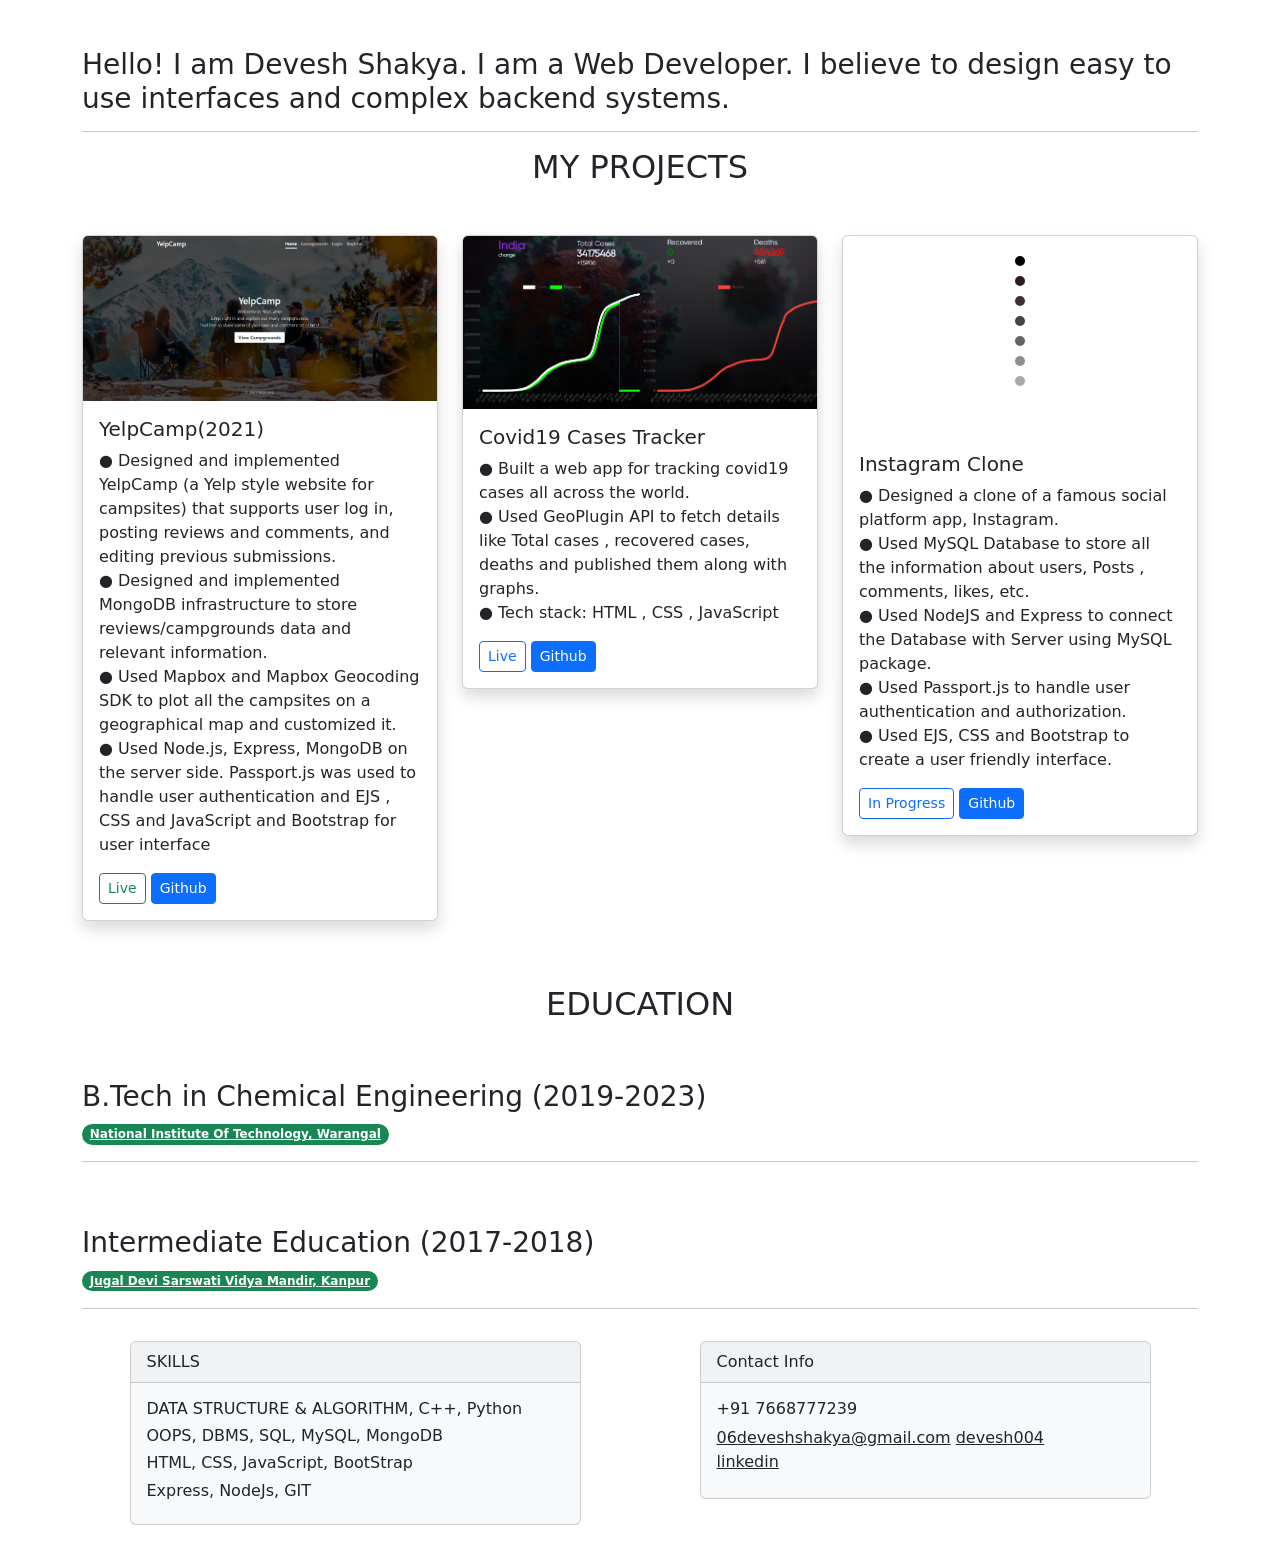
==== index.html @ 503ce920 "changed projects detail" ====
<!DOCTYPE html>
<html lang="en">
<head>
    <meta charset="UTF-8">
    <meta http-equiv="X-UA-Compatible" content="IE=edge">
    <meta name="viewport" content="width=device-width, initial-scale=1.0">
    <title>Devesh Shakya</title>
    <link href="https://cdn.jsdelivr.net/npm/bootstrap@5.1.3/dist/css/bootstrap.min.css" rel="stylesheet" integrity="sha384-1BmE4kWBq78iYhFldvKuhfTAU6auU8tT94WrHftjDbrCEXSU1oBoqyl2QvZ6jIW3" crossorigin="anonymous">
    <link rel="stylesheet" href="./app.css">
</head>
<body>
    <div class="container mt-5">
        <h3 style="font-weight: 100;">Hello! I am Devesh Shakya. I am a Web Developer. I believe to design easy to use interfaces and complex backend systems.</h3>
        <hr>
    <h2 class="mb-5 text-center">MY PROJECTS</h2>
    <div class="row justify-content-center">
        <div class="col-md-4 myclass">
            <div  class="card shadow mb-3">
            <img src="/YelpCamp.png" class="card-img-top" alt="...">
            <div class="card-body">
              <h5 class="card-title">YelpCamp(2021)</h5>
              <p class="card-text">● Designed and implemented YelpCamp (a Yelp style website for
                campsites) that supports user log in, posting reviews and
                comments, and editing previous submissions. <br>
                ● Designed and implemented MongoDB infrastructure to store
                reviews/campgrounds data and relevant information. <br>
                ● Used Mapbox and Mapbox Geocoding SDK to plot all the
                campsites on a geographical map and customized it. <br>
                ● Used Node.js, Express, MongoDB on the server side. Passport.js
                was used to handle user authentication and EJS , CSS and
                JavaScript and Bootstrap for user interface</p>
              <a href="https://yelp05camp.herokuapp.com/" class="btn btn-outline-success btn-sm">Live</a>
              <a href="https://github.com/devesh004/YelpCamp-2021-.git" class="btn btn-primary btn-sm">Github</a>
            </div>
          </div>
        </div>
        <div class="col-md-4 myclass">
            <div class="card shadow mb-3">
            <img  src="/corona.png" class="card-img-top" alt="...">
            <div class="card-body">
              <h5 class="card-title">Covid19 Cases Tracker</h5>
              <p class="card-text">● Built a web app for tracking covid19 cases all across the world. <br>
                ● Used GeoPlugin API to fetch details like Total cases , recovered
                cases, deaths and published them along with graphs. <br>
                ● Tech stack: HTML , CSS , JavaScript</p>
              <a href="https://devesh004.github.io/corona-stat/" class="btn btn-outline-primary btn-sm">Live</a>
              <a href="https://github.com/devesh004/corona-stat.git" class="btn btn-primary btn-sm">Github</a>
            </div>
          </div>
        </div>
        <div class="col-md-4 myclass">
            <div class="card shadow mb-3">
            <!-- <img  src="https://c.tenor.com/-iQZrXlyW2oAAAAC/typing-dots.gif" class="card-img-top" alt="...">  -->
                <div class="con">
                    <div class="ball"></div>
                    <div class="ball"></div>
                    <div class="ball"></div>
                    <div class="ball"></div>
                    <div class="ball"></div>
                    <div class="ball"></div>
                    <div class="ball"></div>
                </div>
                <div class="card-body">
                    <h5 class="card-title">Instagram Clone</h5>
                    <p class="card-text">● Designed a clone of a famous social platform app, Instagram. <br>
                      ● Used MySQL Database to store all the information about users,
                      Posts , comments, likes, etc. <br>
                      ● Used NodeJS and Express to connect the Database with Server
                      using MySQL package. <br>
                      ● Used Passport.js to handle user authentication and authorization. <br>
                      ● Used EJS, CSS and Bootstrap to create a user friendly interface.</p>
                    <a href="#" class="btn btn-outline-primary btn-sm">In Progress</a>
                    <a href="https://github.com/devesh004/insta_clone.git" class="btn btn-primary btn-sm">Github</a>
                </div>
            </div>
        </div>
    <h2 class="mt-5 text-center">EDUCATION</h2>
    <div class="mt-5 text-right">
        <h3>B.Tech in Chemical Engineering (2019-2023)</h3>
        <a class="badge rounded-pill bg-success" href="https://www.nitw.ac.in/">National Institute Of Technology, Warangal</a>
        <hr>
    </div>
    <div class="mt-5 text-right">
        <h3>Intermediate Education (2017-2018)</h3>
        <a class="badge rounded-pill bg-success" href="http://jugaldevisvm.org/">Jugal Devi Sarswati Vidya Mandir, Kanpur</a>
        <hr>
    </div>
  </div>
  <div class="row mt-3 justify-content-around">
      <div class="col-md-5"><div class="card text-dark bg-light mb-3">
        <div class="card-header">SKILLS</div>
        <div class="card-body">
          <h6 class="card-title">DATA STRUCTURE & ALGORITHM, C++, Python</h6>
          <h6 class="card-title">OOPS, DBMS, SQL, MySQL, MongoDB</h6>
          <h6 class="card-title">HTML, CSS, JavaScript, BootStrap</h6>
          <h6 class="card-title">Express, NodeJs, GIT</h6>
        </div>
      </div></div>
      <div class="col-md-5"><div class="card text-dark bg-light mb-3">
        <div class="card-header">Contact Info</div>
        <div class="card-body">
          <h6 class="card-title">+91 7668777239</h6>
           <a class="card-title" href="https://mail.google.com/mail/u/1/#inbox">06deveshshakya@gmail.com</a>
           <a class="card-title" href="https://github.com/devesh004">devesh004</a>
           <a class="card-title d-block" href="https://www.linkedin.com/in/devesh-shakya/">linkedin</a>
        </div>
      </div></div>
      
      
  </div>
</div>



    <script src="https://cdn.jsdelivr.net/npm/bootstrap@5.1.3/dist/js/bootstrap.bundle.min.js" integrity="sha384-ka7Sk0Gln4gmtz2MlQnikT1wXgYsOg+OMhuP+IlRH9sENBO0LRn5q+8nbTov4+1p" crossorigin="anonymous"></script>
</body>
</html>
---- app.css ----
/* @media screen and (min-width: 746) {
    .row { flex-direction: column; }
} */

.card{
    transition: all 0.15s ease-in-out;
}

.card:hover{
    transform: scale(1.03);
}

 
.con {
	width: 200px;
	height: 100px;
	padding-top: 10px;
    padding-bottom:190px;
	margin: 0 auto;
}


@media (max-width : 1250px){
    .con{
        padding-bottom: 163px;
    }
}
@media (max-width : 1200px){
    .con{
        padding-bottom: 135px;
    }
}
@media (max-width : 992px){
    .con{
        padding-bottom: 95px;
    }
}
@media (max-width : 768px){
    .con{
        padding-bottom: 180px;
    }
}

.ball {
	width: 10px;
	height: 10px;
	margin: 10px auto;
	border-radius: 50px;
}

.ball:nth-child(1) {
	background: rgb(0, 0, 0);
	-webkit-animation: right 1s infinite ease-in-out;
	-moz-animation: right 1s infinite ease-in-out;
	animation: right 1s infinite ease-in-out;
}

.ball:nth-child(2) {
	background: rgb(44, 28, 28);
	-webkit-animation: left 1.1s infinite ease-in-out;
	-moz-animation: left 1.1s infinite ease-in-out;
	animation: left 1.1s infinite ease-in-out;
}

.ball:nth-child(3) {
	background: rgb(61, 48, 48);
	-webkit-animation: right 1.05s infinite ease-in-out;
	-moz-animation: right 1.05s infinite ease-in-out;
	animation: right 1.05s infinite ease-in-out;
}

.ball:nth-child(4) {
	background: rgb(71, 65, 65);
	-webkit-animation: left 1.15s infinite ease-in-out;
	-moz-animation: left 1.15s infinite ease-in-out;
	animation: left 1.15s infinite ease-in-out;
}

.ball:nth-child(5) {
	background: rgb(102, 101, 101);
	-webkit-animation: right 1.1s infinite ease-in-out;
	-moz-animation: right 1.1s infinite ease-in-out;
	animation: right 1.1s infinite ease-in-out;
}

.ball:nth-child(6) {
	background: rgb(143, 142, 142);
	-webkit-animation: left 1.05s infinite ease-in-out;
	-moz-animation: left 1.05s infinite ease-in-out;
	animation: left 1.05s infinite ease-in-out;
}

.ball:nth-child(7) {
	background: rgb(168, 168, 168);
	-webkit-animation: right 1s infinite ease-in-out;
	-moz-animation: right 1s infinite ease-in-out;
	animation: right 1s infinite ease-in-out;
}

@-webkit-keyframes right {
	0% {
		-webkit-transform: translate(-15px);
	}
	50% {
		-webkit-transform: translate(15px);
	}
	100% {
		-webkit-transform: translate(-15px);
	}
}

@-webkit-keyframes left {
	0% {
		-webkit-transform: translate(15px);
	}
	50% {
		-webkit-transform: translate(-15px);
	}
	100% {
		-webkit-transform: translate(15px);
	}
}

@-moz-keyframes right {
	0% {
		-moz-transform: translate(-15px);
	}
	50% {
		-moz-transform: translate(15px);
	}
	100% {
		-moz-transform: translate(-15px);
	}
}

@-moz-keyframes left {
	0% {
		-moz-transform: translate(15px);
	}
	50% {
		-moz-transform: translate(-15px);
	}
	100% {
		-moz-transform: translate(15px);
	}
}

@keyframes right {
	0% {
		transform: translate(-15px);
	}
	50% {
		transform: translate(15px);
	}
	100% {
		transform: translate(-15px);
	}
}

@keyframes left {
	0% {
		transform: translate(15px);
	}
	50% {
		transform: translate(-15px);
	}
	100% {
		transform: translate(15px);
	}
}
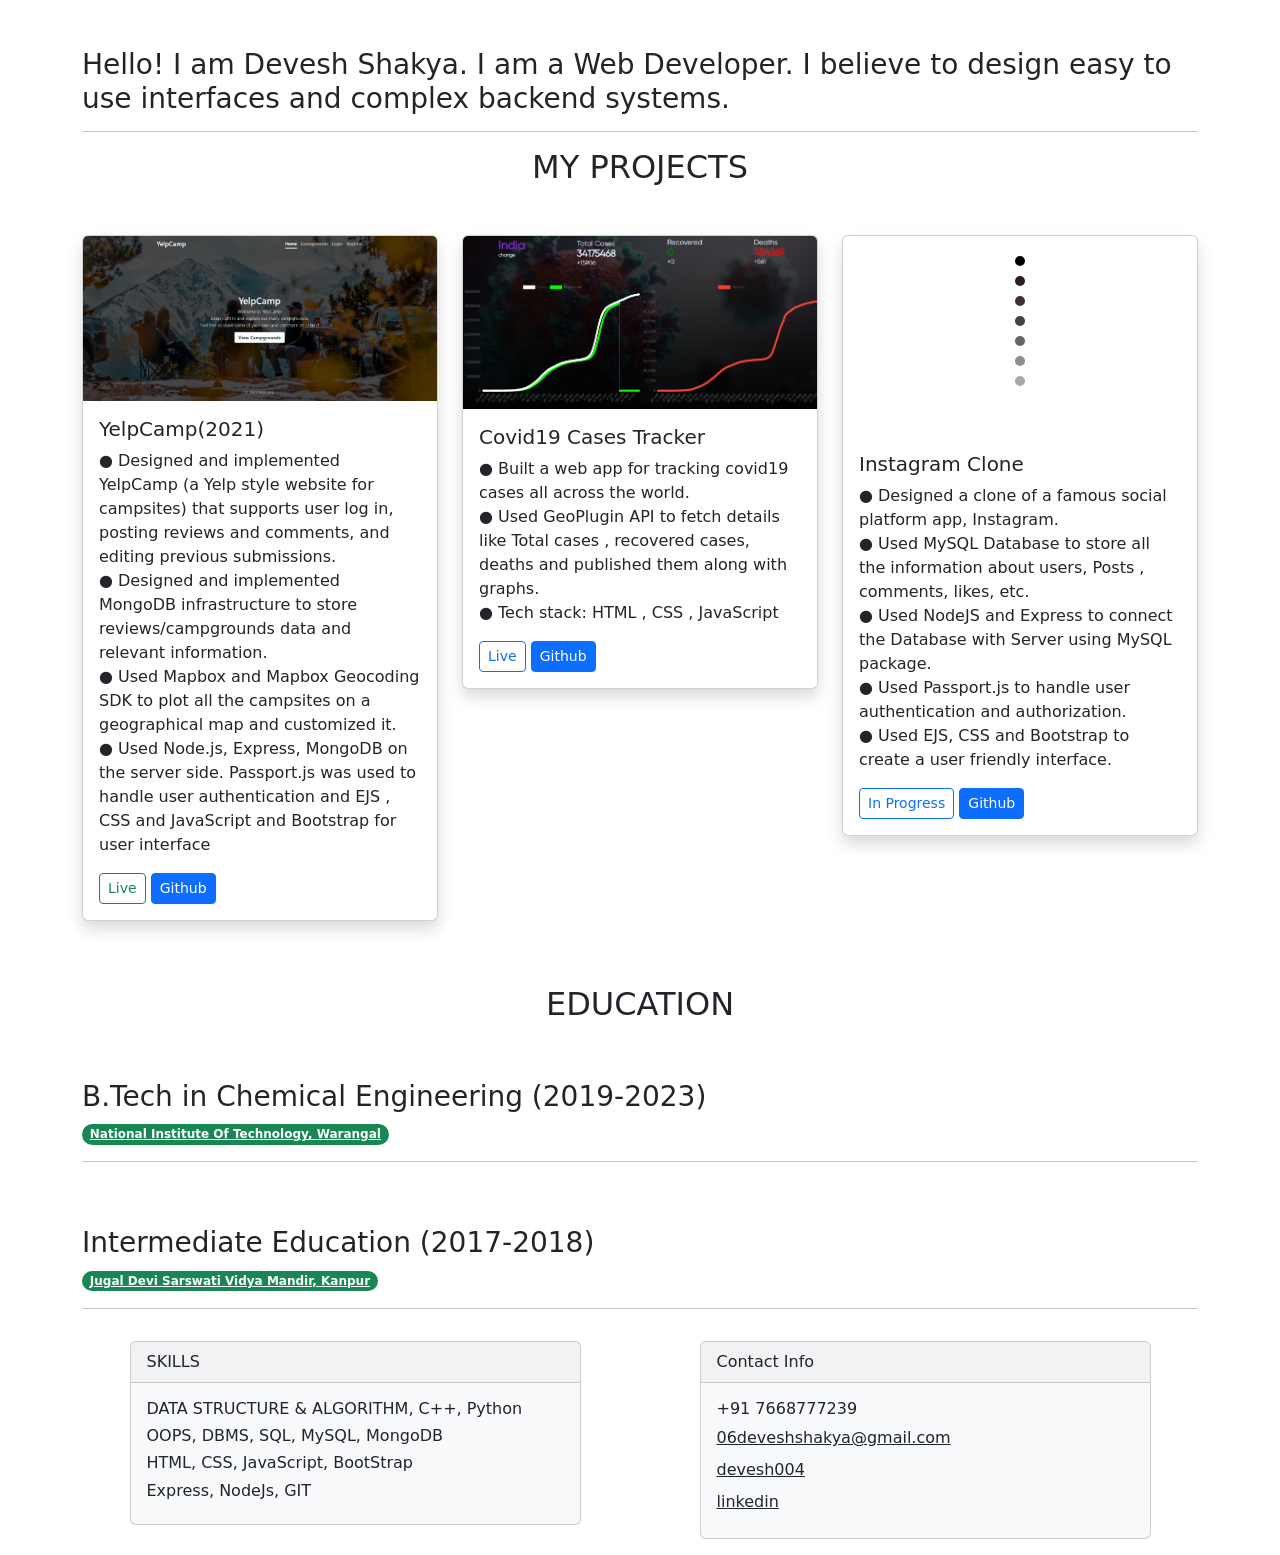
==== commit 2872bb9b: "Update index.html made changes in info section" ====
--- a/index.html
+++ b/index.html
@@ -100,8 +100,8 @@
         <div class="card-header">Contact Info</div>
         <div class="card-body">
           <h6 class="card-title">+91 7668777239</h6>
-           <a class="card-title" href="https://mail.google.com/mail/u/1/#inbox">06deveshshakya@gmail.com</a>
-           <a class="card-title" href="https://github.com/devesh004">devesh004</a>
+           <a class="card-title d-block" href="https://mail.google.com/mail/u/1/#inbox">06deveshshakya@gmail.com</a>
+           <a class="card-title d-block" href="https://github.com/devesh004">devesh004</a>
            <a class="card-title d-block" href="https://www.linkedin.com/in/devesh-shakya/">linkedin</a>
         </div>
       </div></div>
@@ -114,4 +114,4 @@
 
     <script src="https://cdn.jsdelivr.net/npm/bootstrap@5.1.3/dist/js/bootstrap.bundle.min.js" integrity="sha384-ka7Sk0Gln4gmtz2MlQnikT1wXgYsOg+OMhuP+IlRH9sENBO0LRn5q+8nbTov4+1p" crossorigin="anonymous"></script>
 </body>
-</html>+</html>
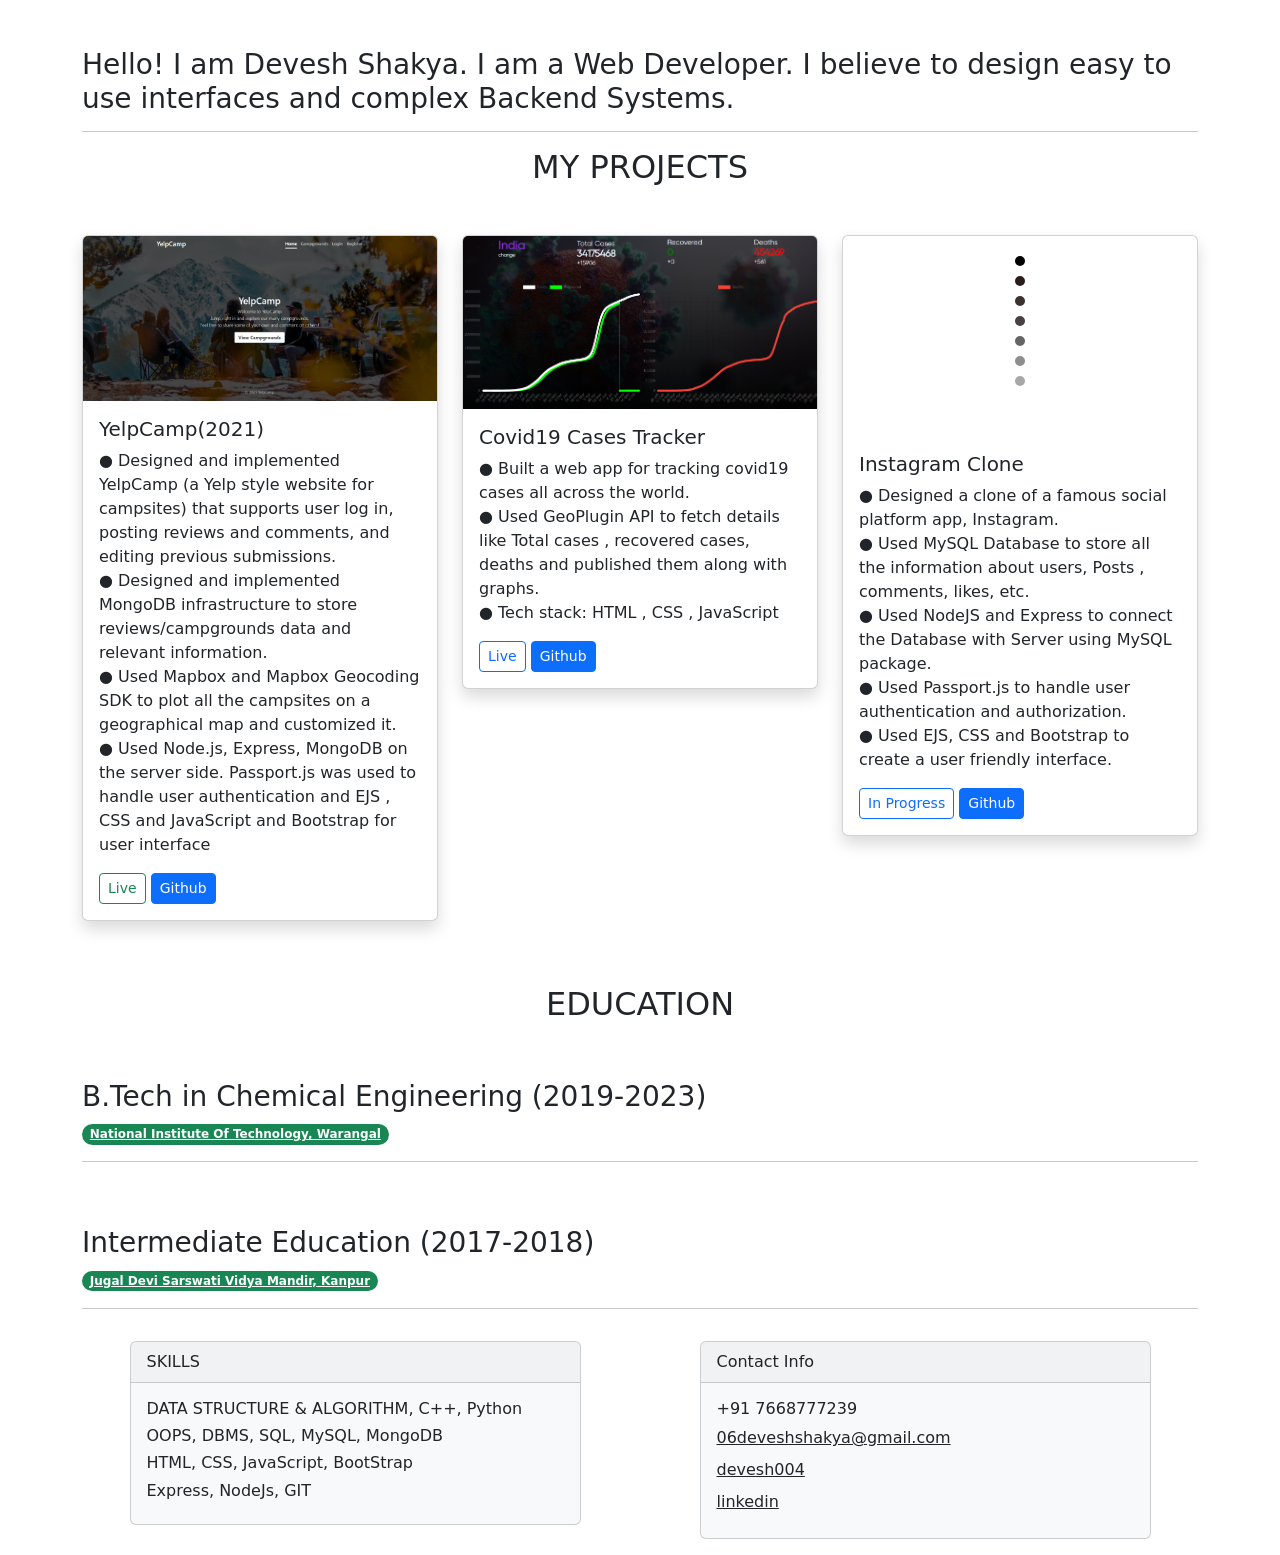
==== commit cbf36ef7: "modified index.html" ====
--- a/index.html
+++ b/index.html
@@ -1,117 +1,180 @@
 <!DOCTYPE html>
 <html lang="en">
-<head>
-    <meta charset="UTF-8">
-    <meta http-equiv="X-UA-Compatible" content="IE=edge">
-    <meta name="viewport" content="width=device-width, initial-scale=1.0">
+  <head>
+    <meta charset="UTF-8" />
+    <meta http-equiv="X-UA-Compatible" content="IE=edge" />
+    <meta name="viewport" content="width=device-width, initial-scale=1.0" />
     <title>Devesh Shakya</title>
-    <link href="https://cdn.jsdelivr.net/npm/bootstrap@5.1.3/dist/css/bootstrap.min.css" rel="stylesheet" integrity="sha384-1BmE4kWBq78iYhFldvKuhfTAU6auU8tT94WrHftjDbrCEXSU1oBoqyl2QvZ6jIW3" crossorigin="anonymous">
-    <link rel="stylesheet" href="./app.css">
-</head>
-<body>
+    <link
+      href="https://cdn.jsdelivr.net/npm/bootstrap@5.1.3/dist/css/bootstrap.min.css"
+      rel="stylesheet"
+      integrity="sha384-1BmE4kWBq78iYhFldvKuhfTAU6auU8tT94WrHftjDbrCEXSU1oBoqyl2QvZ6jIW3"
+      crossorigin="anonymous"
+    />
+    <link rel="stylesheet" href="./app.css" />
+  </head>
+  <body>
     <div class="container mt-5">
-        <h3 style="font-weight: 100;">Hello! I am Devesh Shakya. I am a Web Developer. I believe to design easy to use interfaces and complex backend systems.</h3>
-        <hr>
-    <h2 class="mb-5 text-center">MY PROJECTS</h2>
-    <div class="row justify-content-center">
+      <h3 style="font-weight: 100">
+        Hello! I am Devesh Shakya. I am a Web Developer. I believe to design
+        easy to use interfaces and complex Backend Systems.
+      </h3>
+      <hr />
+      <h2 class="mb-5 text-center">MY PROJECTS</h2>
+      <div class="row justify-content-center">
         <div class="col-md-4 myclass">
-            <div  class="card shadow mb-3">
-            <img src="/YelpCamp.png" class="card-img-top" alt="...">
+          <div class="card shadow mb-3">
+            <img src="./YelpCamp.png" class="card-img-top" alt="..." />
             <div class="card-body">
               <h5 class="card-title">YelpCamp(2021)</h5>
-              <p class="card-text">● Designed and implemented YelpCamp (a Yelp style website for
+              <p class="card-text">
+                ● Designed and implemented YelpCamp (a Yelp style website for
                 campsites) that supports user log in, posting reviews and
-                comments, and editing previous submissions. <br>
+                comments, and editing previous submissions. <br />
                 ● Designed and implemented MongoDB infrastructure to store
-                reviews/campgrounds data and relevant information. <br>
-                ● Used Mapbox and Mapbox Geocoding SDK to plot all the
-                campsites on a geographical map and customized it. <br>
+                reviews/campgrounds data and relevant information. <br />
+                ● Used Mapbox and Mapbox Geocoding SDK to plot all the campsites
+                on a geographical map and customized it. <br />
                 ● Used Node.js, Express, MongoDB on the server side. Passport.js
                 was used to handle user authentication and EJS , CSS and
-                JavaScript and Bootstrap for user interface</p>
-              <a href="https://yelp05camp.herokuapp.com/" class="btn btn-outline-success btn-sm">Live</a>
-              <a href="https://github.com/devesh004/YelpCamp-2021-.git" class="btn btn-primary btn-sm">Github</a>
+                JavaScript and Bootstrap for user interface
+              </p>
+              <a
+                href="https://yelp05camp.herokuapp.com/"
+                class="btn btn-outline-success btn-sm"
+                >Live</a
+              >
+              <a
+                href="https://github.com/devesh004/YelpCamp-2021-.git"
+                class="btn btn-primary btn-sm"
+                >Github</a
+              >
             </div>
           </div>
         </div>
         <div class="col-md-4 myclass">
-            <div class="card shadow mb-3">
-            <img  src="/corona.png" class="card-img-top" alt="...">
+          <div class="card shadow mb-3">
+            <img src="./corona.png" class="card-img-top" alt="..." />
             <div class="card-body">
               <h5 class="card-title">Covid19 Cases Tracker</h5>
-              <p class="card-text">● Built a web app for tracking covid19 cases all across the world. <br>
-                ● Used GeoPlugin API to fetch details like Total cases , recovered
-                cases, deaths and published them along with graphs. <br>
-                ● Tech stack: HTML , CSS , JavaScript</p>
-              <a href="https://devesh004.github.io/corona-stat/" class="btn btn-outline-primary btn-sm">Live</a>
-              <a href="https://github.com/devesh004/corona-stat.git" class="btn btn-primary btn-sm">Github</a>
+              <p class="card-text">
+                ● Built a web app for tracking covid19 cases all across the
+                world. <br />
+                ● Used GeoPlugin API to fetch details like Total cases ,
+                recovered cases, deaths and published them along with graphs.
+                <br />
+                ● Tech stack: HTML , CSS , JavaScript
+              </p>
+              <a
+                href="https://devesh004.github.io/corona-stat/"
+                class="btn btn-outline-primary btn-sm"
+                >Live</a
+              >
+              <a
+                href="https://github.com/devesh004/corona-stat.git"
+                class="btn btn-primary btn-sm"
+                >Github</a
+              >
             </div>
           </div>
         </div>
         <div class="col-md-4 myclass">
-            <div class="card shadow mb-3">
+          <div class="card shadow mb-3">
             <!-- <img  src="https://c.tenor.com/-iQZrXlyW2oAAAAC/typing-dots.gif" class="card-img-top" alt="...">  -->
-                <div class="con">
-                    <div class="ball"></div>
-                    <div class="ball"></div>
-                    <div class="ball"></div>
-                    <div class="ball"></div>
-                    <div class="ball"></div>
-                    <div class="ball"></div>
-                    <div class="ball"></div>
-                </div>
-                <div class="card-body">
-                    <h5 class="card-title">Instagram Clone</h5>
-                    <p class="card-text">● Designed a clone of a famous social platform app, Instagram. <br>
-                      ● Used MySQL Database to store all the information about users,
-                      Posts , comments, likes, etc. <br>
-                      ● Used NodeJS and Express to connect the Database with Server
-                      using MySQL package. <br>
-                      ● Used Passport.js to handle user authentication and authorization. <br>
-                      ● Used EJS, CSS and Bootstrap to create a user friendly interface.</p>
-                    <a href="#" class="btn btn-outline-primary btn-sm">In Progress</a>
-                    <a href="https://github.com/devesh004/insta_clone.git" class="btn btn-primary btn-sm">Github</a>
-                </div>
+            <div class="con">
+              <div class="ball"></div>
+              <div class="ball"></div>
+              <div class="ball"></div>
+              <div class="ball"></div>
+              <div class="ball"></div>
+              <div class="ball"></div>
+              <div class="ball"></div>
             </div>
+            <div class="card-body">
+              <h5 class="card-title">Instagram Clone</h5>
+              <p class="card-text">
+                ● Designed a clone of a famous social platform app, Instagram.
+                <br />
+                ● Used MySQL Database to store all the information about users,
+                Posts , comments, likes, etc. <br />
+                ● Used NodeJS and Express to connect the Database with Server
+                using MySQL package. <br />
+                ● Used Passport.js to handle user authentication and
+                authorization. <br />
+                ● Used EJS, CSS and Bootstrap to create a user friendly
+                interface.
+              </p>
+              <a href="#" class="btn btn-outline-primary btn-sm">In Progress</a>
+              <a
+                href="https://github.com/devesh004/insta_clone.git"
+                class="btn btn-primary btn-sm"
+                >Github</a
+              >
+            </div>
+          </div>
         </div>
-    <h2 class="mt-5 text-center">EDUCATION</h2>
-    <div class="mt-5 text-right">
-        <h3>B.Tech in Chemical Engineering (2019-2023)</h3>
-        <a class="badge rounded-pill bg-success" href="https://www.nitw.ac.in/">National Institute Of Technology, Warangal</a>
-        <hr>
+        <h2 class="mt-5 text-center">EDUCATION</h2>
+        <div class="mt-5 text-right">
+          <h3>B.Tech in Chemical Engineering (2019-2023)</h3>
+          <a
+            class="badge rounded-pill bg-success"
+            href="https://www.nitw.ac.in/"
+            >National Institute Of Technology, Warangal</a
+          >
+          <hr />
+        </div>
+        <div class="mt-5 text-right">
+          <h3>Intermediate Education (2017-2018)</h3>
+          <a
+            class="badge rounded-pill bg-success"
+            href="http://jugaldevisvm.org/"
+            >Jugal Devi Sarswati Vidya Mandir, Kanpur</a
+          >
+          <hr />
+        </div>
+      </div>
+      <div class="row mt-3 justify-content-around">
+        <div class="col-md-5">
+          <div class="card text-dark bg-light mb-3">
+            <div class="card-header">SKILLS</div>
+            <div class="card-body">
+              <h6 class="card-title">
+                DATA STRUCTURE & ALGORITHM, C++, Python
+              </h6>
+              <h6 class="card-title">OOPS, DBMS, SQL, MySQL, MongoDB</h6>
+              <h6 class="card-title">HTML, CSS, JavaScript, BootStrap</h6>
+              <h6 class="card-title">Express, NodeJs, GIT</h6>
+            </div>
+          </div>
+        </div>
+        <div class="col-md-5">
+          <div class="card text-dark bg-light mb-3">
+            <div class="card-header">Contact Info</div>
+            <div class="card-body">
+              <h6 class="card-title">+91 7668777239</h6>
+              <a
+                class="card-title d-block"
+                href="https://mail.google.com/mail/u/1/#inbox"
+                >06deveshshakya@gmail.com</a
+              >
+              <a class="card-title d-block" href="https://github.com/devesh004"
+                >devesh004</a
+              >
+              <a
+                class="card-title d-block"
+                href="https://www.linkedin.com/in/devesh-shakya/"
+                >linkedin</a
+              >
+            </div>
+          </div>
+        </div>
+      </div>
     </div>
-    <div class="mt-5 text-right">
-        <h3>Intermediate Education (2017-2018)</h3>
-        <a class="badge rounded-pill bg-success" href="http://jugaldevisvm.org/">Jugal Devi Sarswati Vidya Mandir, Kanpur</a>
-        <hr>
-    </div>
-  </div>
-  <div class="row mt-3 justify-content-around">
-      <div class="col-md-5"><div class="card text-dark bg-light mb-3">
-        <div class="card-header">SKILLS</div>
-        <div class="card-body">
-          <h6 class="card-title">DATA STRUCTURE & ALGORITHM, C++, Python</h6>
-          <h6 class="card-title">OOPS, DBMS, SQL, MySQL, MongoDB</h6>
-          <h6 class="card-title">HTML, CSS, JavaScript, BootStrap</h6>
-          <h6 class="card-title">Express, NodeJs, GIT</h6>
-        </div>
-      </div></div>
-      <div class="col-md-5"><div class="card text-dark bg-light mb-3">
-        <div class="card-header">Contact Info</div>
-        <div class="card-body">
-          <h6 class="card-title">+91 7668777239</h6>
-           <a class="card-title d-block" href="https://mail.google.com/mail/u/1/#inbox">06deveshshakya@gmail.com</a>
-           <a class="card-title d-block" href="https://github.com/devesh004">devesh004</a>
-           <a class="card-title d-block" href="https://www.linkedin.com/in/devesh-shakya/">linkedin</a>
-        </div>
-      </div></div>
-      
-      
-  </div>
-</div>
 
-
-
-    <script src="https://cdn.jsdelivr.net/npm/bootstrap@5.1.3/dist/js/bootstrap.bundle.min.js" integrity="sha384-ka7Sk0Gln4gmtz2MlQnikT1wXgYsOg+OMhuP+IlRH9sENBO0LRn5q+8nbTov4+1p" crossorigin="anonymous"></script>
-</body>
+    <script
+      src="https://cdn.jsdelivr.net/npm/bootstrap@5.1.3/dist/js/bootstrap.bundle.min.js"
+      integrity="sha384-ka7Sk0Gln4gmtz2MlQnikT1wXgYsOg+OMhuP+IlRH9sENBO0LRn5q+8nbTov4+1p"
+      crossorigin="anonymous"
+    ></script>
+  </body>
 </html>
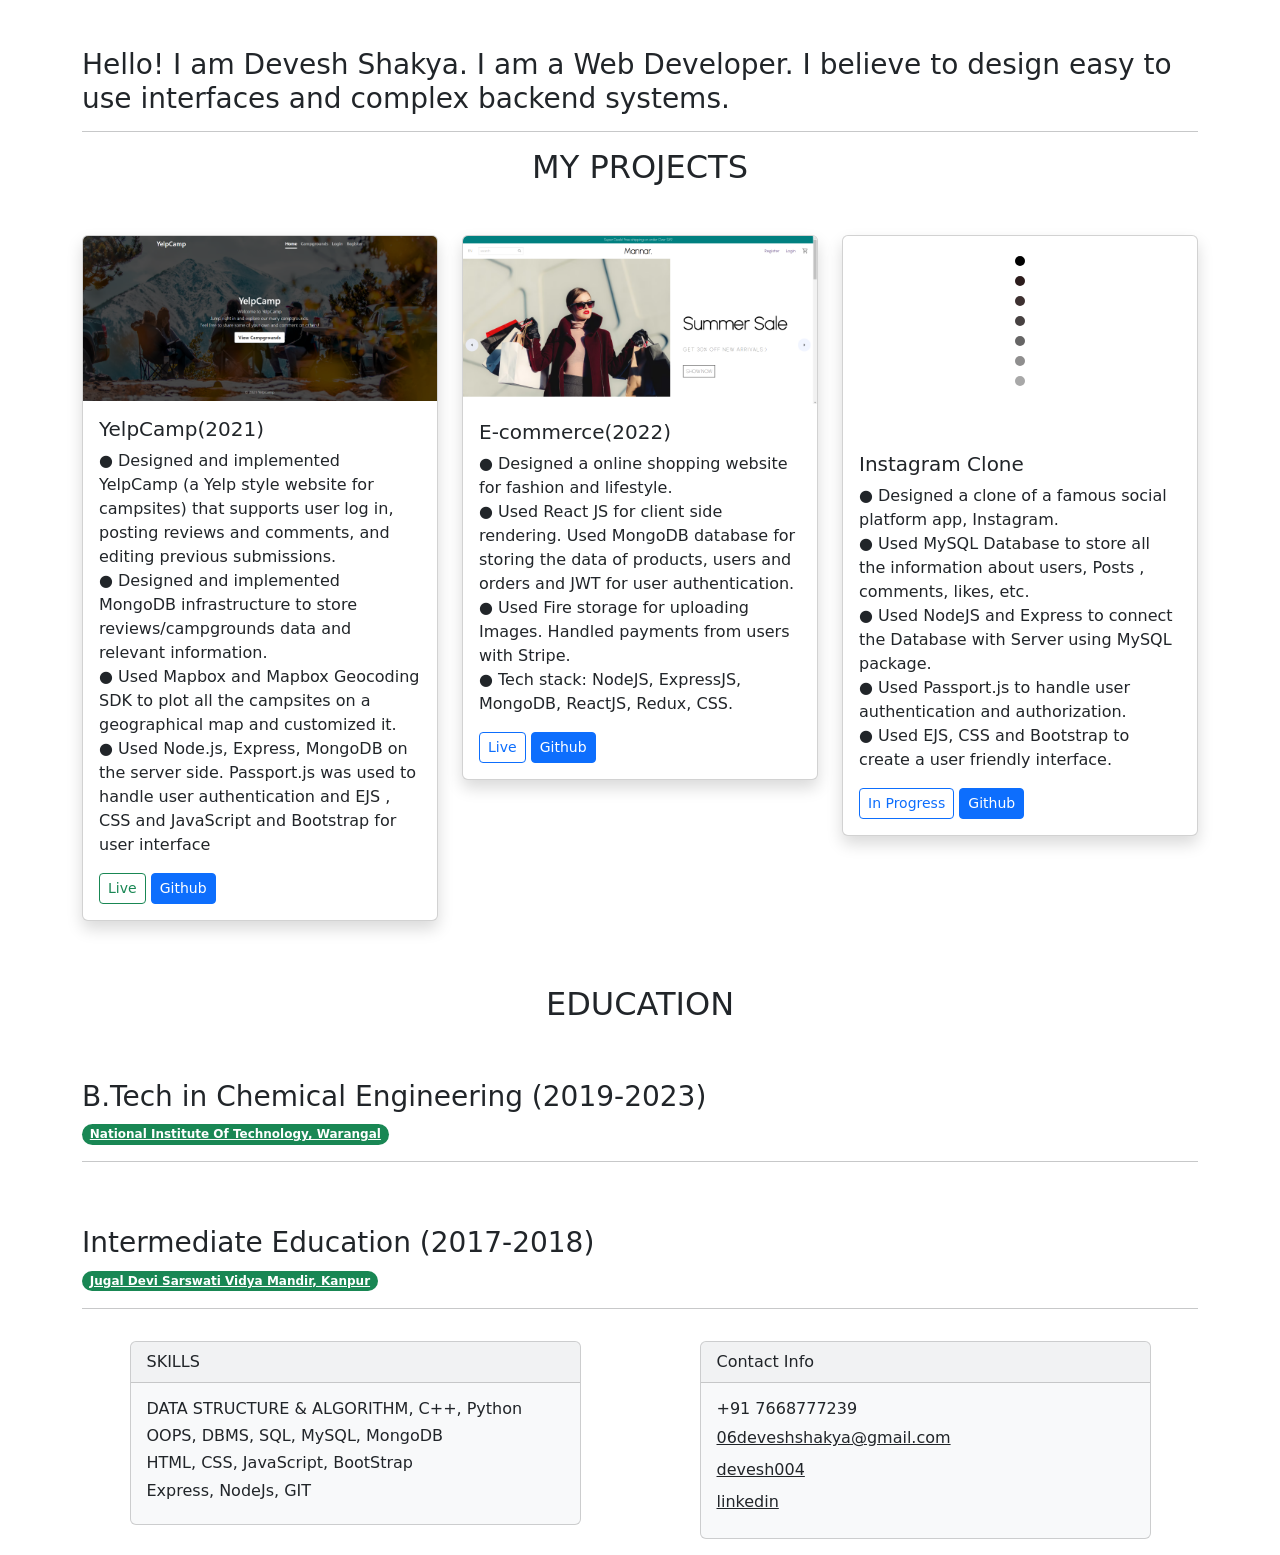
==== commit 574f4ef0: "add a new project e-commerce and removed corona-stats" ====
--- a/index.html
+++ b/index.html
@@ -17,7 +17,7 @@
     <div class="container mt-5">
       <h3 style="font-weight: 100">
         Hello! I am Devesh Shakya. I am a Web Developer. I believe to design
-        easy to use interfaces and complex Backend Systems.
+        easy to use interfaces and complex backend systems.
       </h3>
       <hr />
       <h2 class="mb-5 text-center">MY PROJECTS</h2>
@@ -54,24 +54,28 @@
         </div>
         <div class="col-md-4 myclass">
           <div class="card shadow mb-3">
-            <img src="./corona.png" class="card-img-top" alt="..." />
+            <img src="./Mannar.png" class="card-img-top" alt="..." />
             <div class="card-body">
-              <h5 class="card-title">Covid19 Cases Tracker</h5>
+              <h5 class="card-title">E-commerce(2022)</h5>
               <p class="card-text">
-                ● Built a web app for tracking covid19 cases all across the
-                world. <br />
-                ● Used GeoPlugin API to fetch details like Total cases ,
-                recovered cases, deaths and published them along with graphs.
+                ● Designed a online shopping website for fashion and lifestyle.
                 <br />
-                ● Tech stack: HTML , CSS , JavaScript
+                ● Used React JS for client side rendering. Used MongoDB database
+                for storing the data of products, users and orders and JWT for
+                user authentication.
+                <br />
+                ● Used Fire storage for uploading Images. Handled payments from
+                users with Stripe.
+                <br />
+                ● Tech stack: NodeJS, ExpressJS, MongoDB, ReactJS, Redux, CSS.
               </p>
               <a
-                href="https://devesh004.github.io/corona-stat/"
+                href="https://shopping-app04.herokuapp.com/"
                 class="btn btn-outline-primary btn-sm"
                 >Live</a
               >
               <a
-                href="https://github.com/devesh004/corona-stat.git"
+                href="https://github.com/devesh004/shopping_app"
                 class="btn btn-primary btn-sm"
                 >Github</a
               >
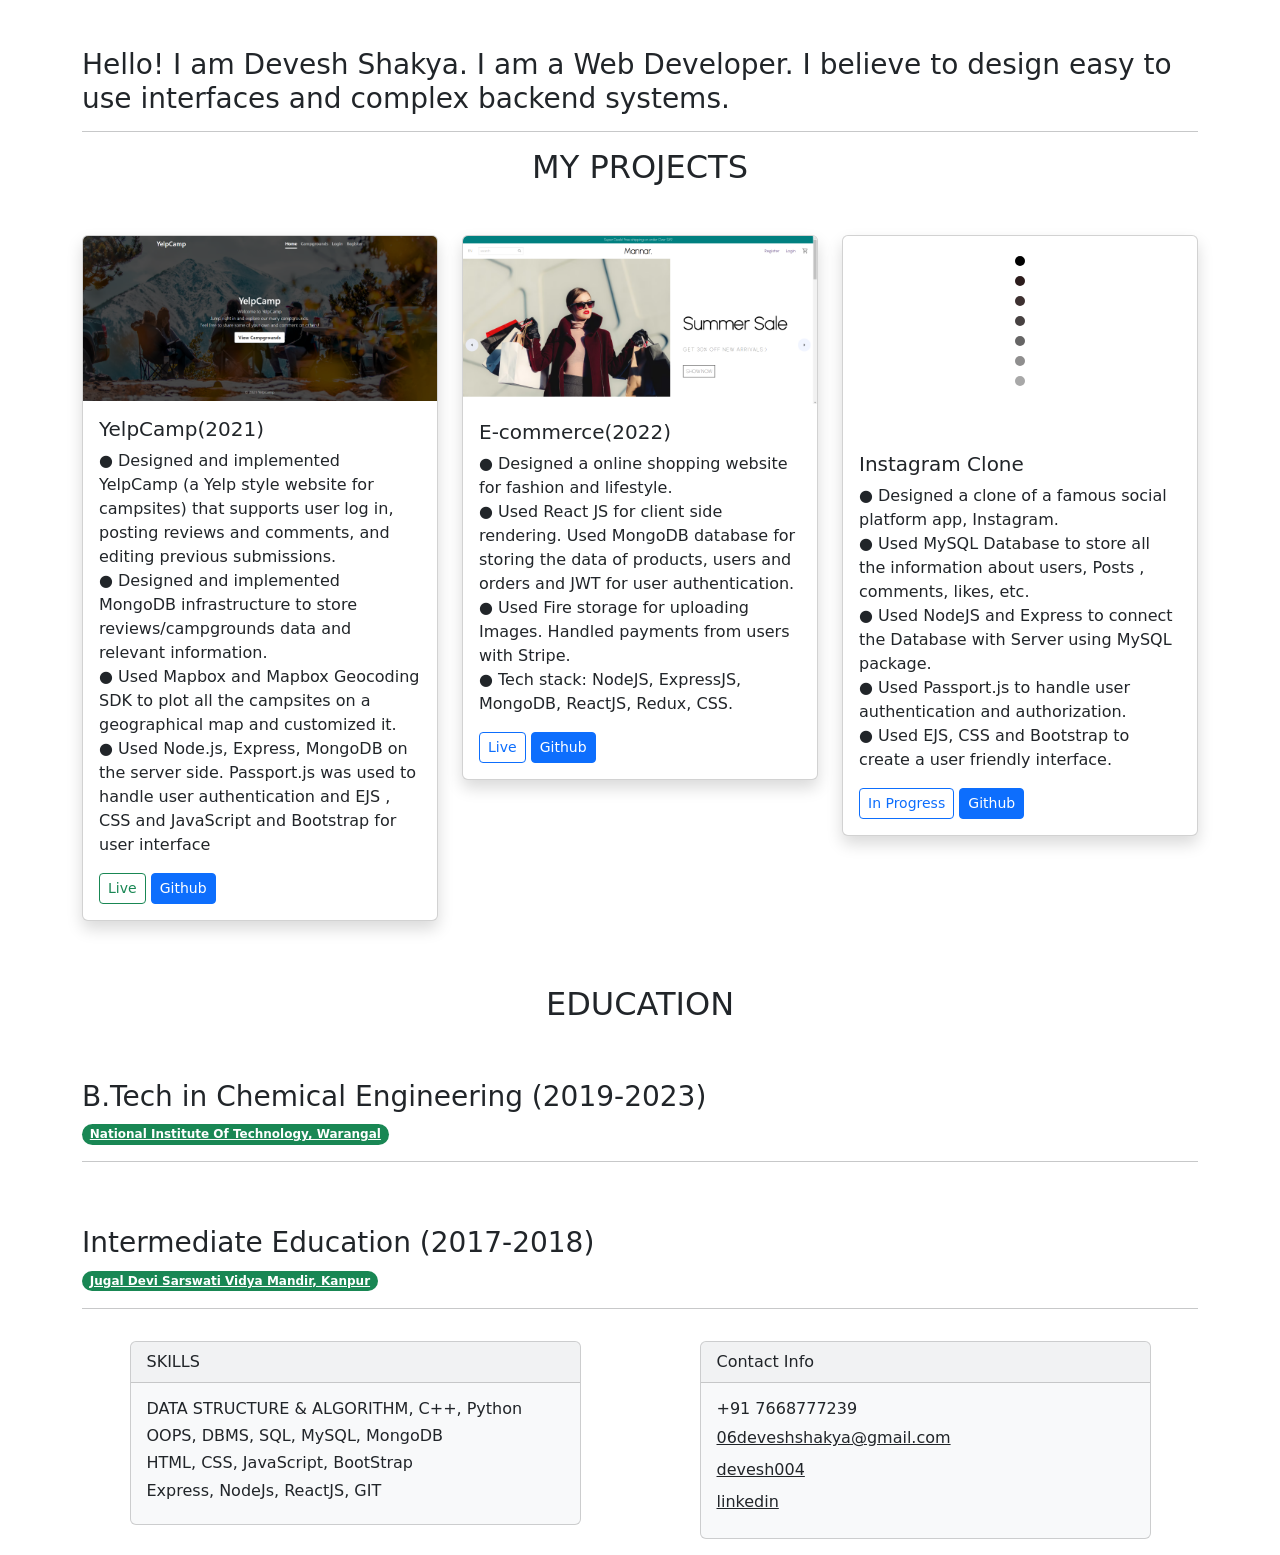
==== commit ec3c4751: "added a new skill" ====
--- a/index.html
+++ b/index.html
@@ -147,7 +147,7 @@
               </h6>
               <h6 class="card-title">OOPS, DBMS, SQL, MySQL, MongoDB</h6>
               <h6 class="card-title">HTML, CSS, JavaScript, BootStrap</h6>
-              <h6 class="card-title">Express, NodeJs, GIT</h6>
+              <h6 class="card-title">Express, NodeJs, ReactJS, GIT</h6>
             </div>
           </div>
         </div>
